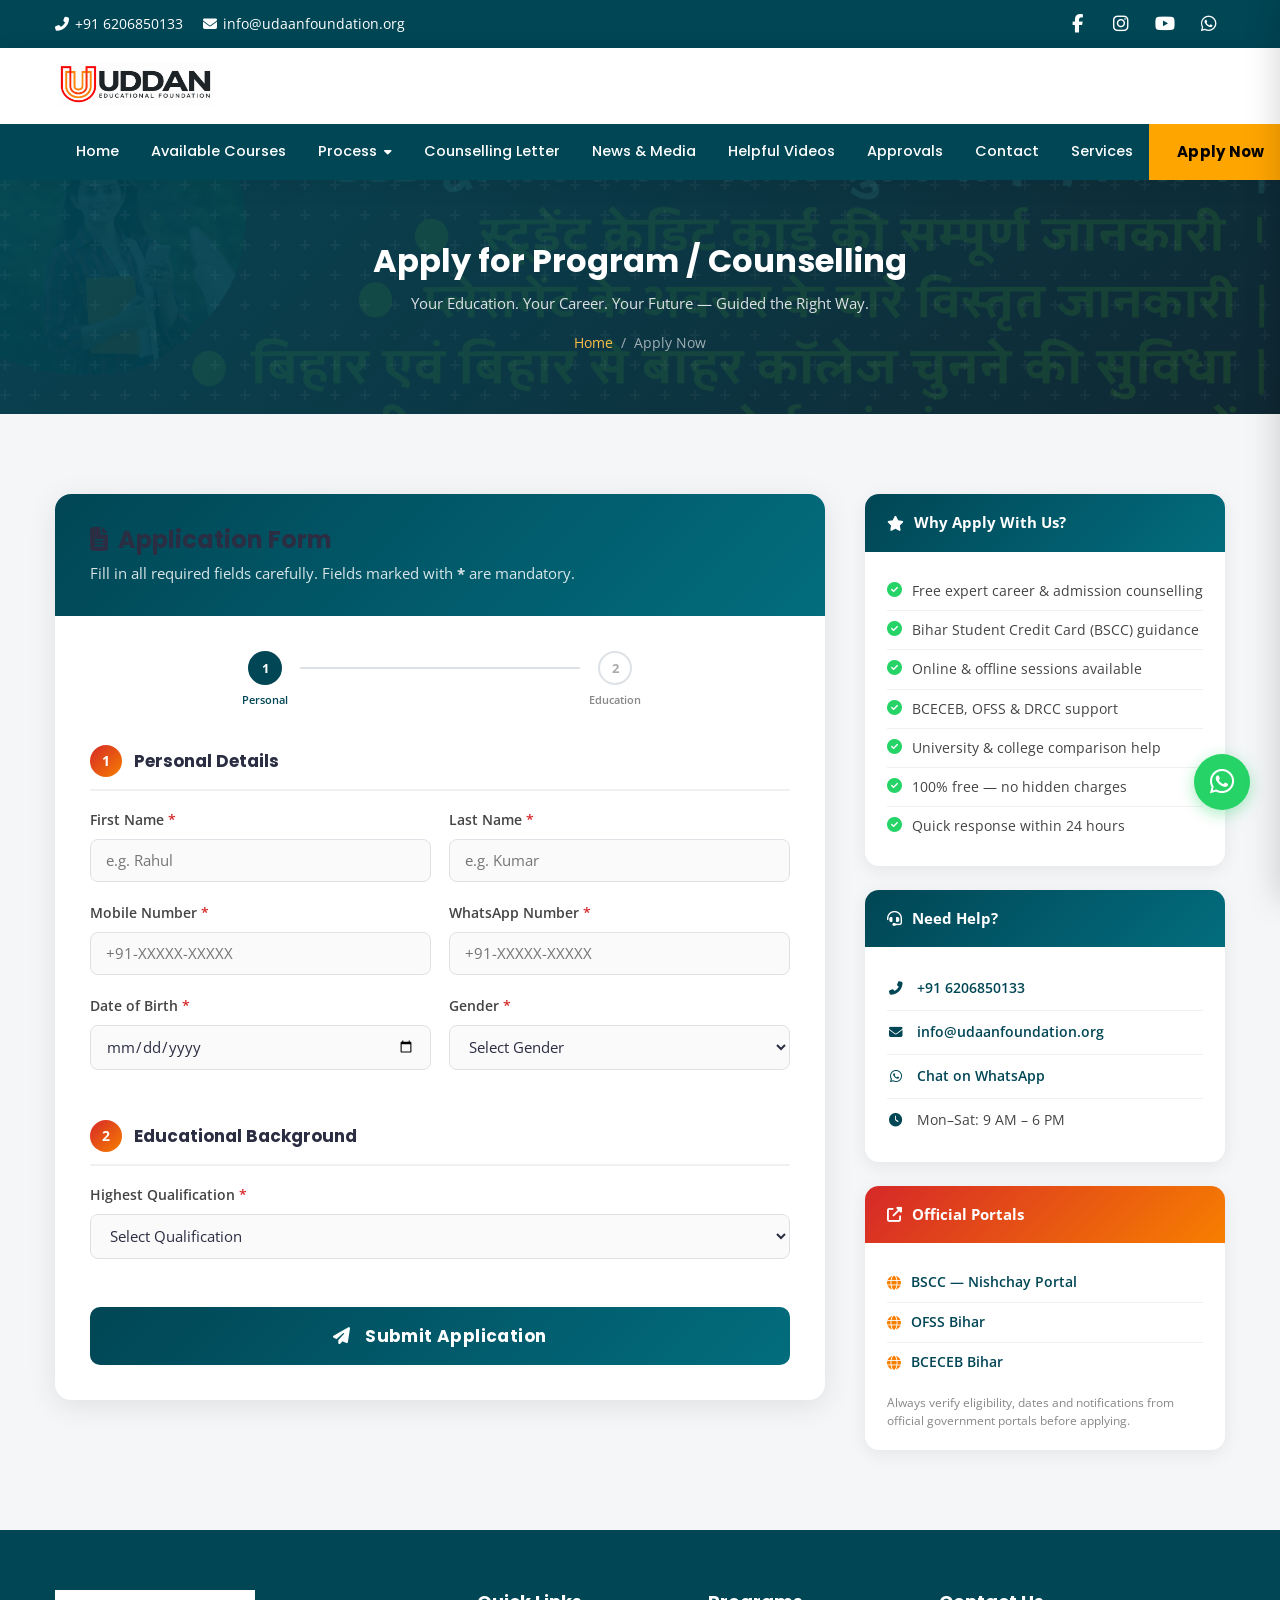
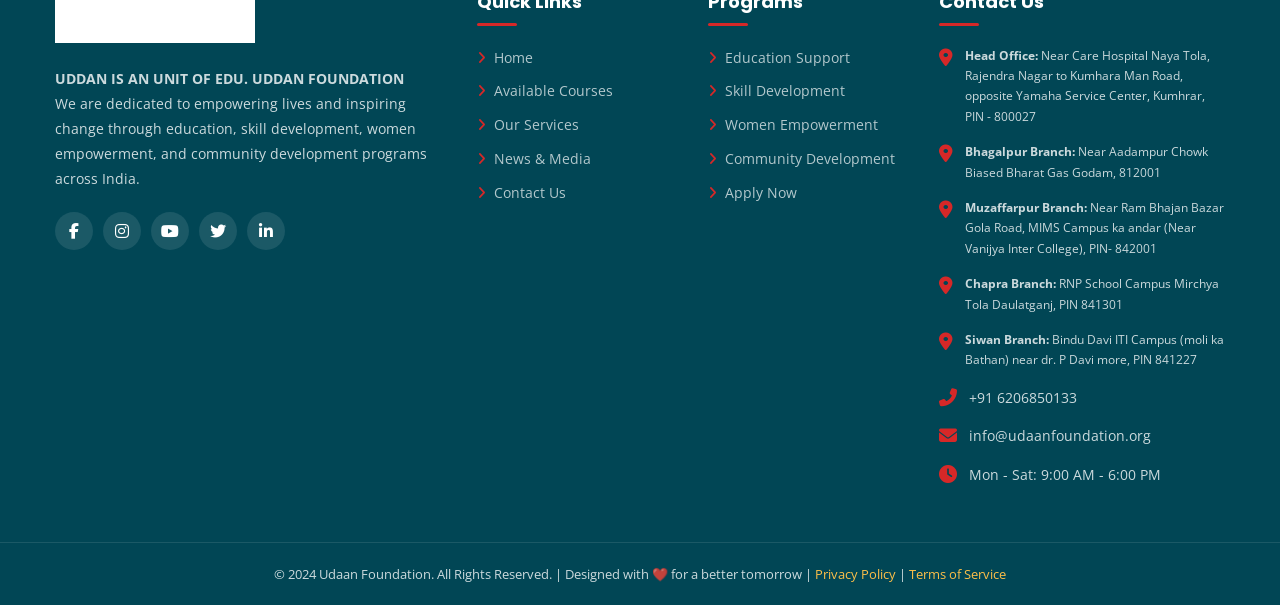
==== public/frontend/apply.html @ e047be32 "feat: add frontend web views, controller, routes, tests, and assets" ====
<!DOCTYPE html>
<html lang="en">
<head>
  <meta charset="UTF-8">
  <meta name="viewport" content="width=device-width, initial-scale=1.0">
  <title>Apply Now — Udaan Foundation</title>
  <meta name="description" content="Apply for Udaan Foundation programs. Fill out the application form to get career counselling, admission guidance and BSCC support.">
  <link rel="preconnect" href="https://fonts.googleapis.com">
  <link rel="preconnect" href="https://fonts.gstatic.com" crossorigin>
  <link href="https://fonts.googleapis.com/css2?family=Poppins:wght@400;500;600;700;800&family=Open+Sans:wght@400;600;700&display=swap" rel="stylesheet">
  <link rel="stylesheet" href="https://cdnjs.cloudflare.com/ajax/libs/font-awesome/6.5.1/css/all.min.css">
  <link rel="stylesheet" href="css/style.css">
  <style>
    /* ===== APPLY PAGE SPECIFIC STYLES ===== */
    .apply-wrapper {
      display: grid;
      grid-template-columns: 1fr 360px;
      gap: 40px;
      align-items: start;
    }
    @media (max-width: 1024px) { .apply-wrapper { grid-template-columns: 1fr; } }

    /* ---- Form Card ---- */
    .apply-form-card {
      background: #fff;
      border-radius: 16px;
      box-shadow: 0 6px 30px rgba(0,0,0,0.09);
      overflow: hidden;
    }
    .form-card-header {
      background: linear-gradient(135deg, #014655, #026d7e);
      padding: 30px 35px;
      color: #fff;
    }
    .form-card-header h2 { font-size: 24px; margin: 0 0 6px; }
    .form-card-header p  { margin: 0; opacity: 0.85; font-size: 14.5px; }
    .form-card-body { padding: 35px; }

    /* ---- Steps Bar ---- */
    .steps-bar {
      display: flex;
      align-items: center;
      margin-bottom: 35px;
      gap: 0;
    }
    .step-dot {
      display: flex;
      flex-direction: column;
      align-items: center;
      gap: 6px;
      flex: 1;
      position: relative;
    }
    .step-dot:not(:last-child)::after {
      content: '';
      position: absolute;
      top: 16px;
      left: 60%;
      width: 80%;
      height: 2px;
      background: #dee2e6;
      z-index: 0;
    }
    .step-dot.done:not(:last-child)::after { background: #014655; }
    .step-circle {
      width: 34px; height: 34px;
      border-radius: 50%;
      border: 2px solid #dee2e6;
      background: #fff;
      color: #aaa;
      display: flex; align-items: center; justify-content: center;
      font-size: 13px; font-weight: 700;
      z-index: 1;
      transition: all 0.3s;
    }
    .step-dot.active .step-circle {
      background: #014655; border-color: #014655; color: #fff;
    }
    .step-dot.done .step-circle {
      background: #25D366; border-color: #25D366; color: #fff;
    }
    .step-label { font-size: 11px; font-weight: 600; color: #888; text-align: center; }
    .step-dot.active .step-label { color: #014655; }
    .step-dot.done .step-label { color: #25D366; }

    /* ---- Section Heading ---- */
    .form-section-title {
      display: flex;
      align-items: center;
      gap: 12px;
      margin: 30px 0 18px;
      padding-bottom: 12px;
      border-bottom: 2px solid #f0f0f0;
    }
    .form-section-title:first-child { margin-top: 0; }
    .form-section-title .num {
      width: 32px; height: 32px;
      background: linear-gradient(135deg, #D62828, #F77F00);
      border-radius: 50%;
      color: #fff;
      font-size: 14px; font-weight: 700;
      display: flex; align-items: center; justify-content: center;
      flex-shrink: 0;
    }
    .form-section-title h3 { font-size: 17px; margin: 0; color: #2B2D42; }

    /* ---- Input Styles ---- */
    .form-group {
      margin-bottom: 20px;
    }
    .form-group label {
      display: block;
      font-size: 13.5px;
      font-weight: 600;
      color: #444;
      margin-bottom: 7px;
    }
    .form-group label span.req { color: #D62828; }
    .form-group input,
    .form-group select,
    .form-group textarea {
      width: 100%;
      padding: 11px 15px;
      border: 1.5px solid #dee2e6;
      border-radius: 8px;
      font-size: 14.5px;
      font-family: 'Open Sans', sans-serif;
      color: #2B2D42;
      background: #fafafa;
      transition: all 0.25s;
      outline: none;
      box-sizing: border-box;
    }
    .form-group input:focus,
    .form-group select:focus,
    .form-group textarea:focus {
      border-color: #014655;
      background: #fff;
      box-shadow: 0 0 0 3px rgba(1,70,85,0.08);
    }
    .form-group input.error,
    .form-group select.error,
    .form-group textarea.error {
      border-color: #D62828;
      background: #fff8f8;
    }
    .form-group .error-msg {
      display: none;
      color: #D62828;
      font-size: 12.5px;
      margin-top: 5px;
    }
    .form-group .error-msg.show { display: block; }
    .form-grid-2 {
      display: grid;
      grid-template-columns: 1fr 1fr;
      gap: 18px;
    }
    @media (max-width: 600px) { .form-grid-2 { grid-template-columns: 1fr; } }

    /* ---- Upload Box ---- */
    .upload-box {
      border: 2px dashed #dee2e6;
      border-radius: 10px;
      padding: 20px;
      text-align: center;
      cursor: pointer;
      transition: all 0.25s;
      background: #fafafa;
      position: relative;
    }
    .upload-box:hover { border-color: #014655; background: #f0f6f7; }
    .upload-box input[type="file"] {
      position: absolute; inset: 0;
      opacity: 0; cursor: pointer;
      width: 100%; height: 100%;
    }
    .upload-box i { font-size: 28px; color: #014655; margin-bottom: 8px; display: block; }
    .upload-box p { margin: 0; font-size: 13px; color: #666; }
    .upload-box p strong { color: #014655; }

    /* ---- Checkbox ---- */
    .terms-group {
      display: flex;
      gap: 12px;
      align-items: flex-start;
      margin-top: 24px;
      padding: 18px;
      background: #f8f9fa;
      border-radius: 10px;
      border: 1.5px solid #e9ecef;
    }
    .terms-group input[type="checkbox"] {
      width: 18px; height: 18px;
      margin-top: 2px;
      flex-shrink: 0;
      accent-color: #014655;
      cursor: pointer;
    }
    .terms-group label { font-size: 13.5px; color: #444; line-height: 1.6; cursor: pointer; }
    .terms-group label a { color: #D62828; text-decoration: underline; }

    /* ---- Submit Btn ---- */
    .submit-btn {
      width: 100%;
      margin-top: 28px;
      padding: 16px;
      background: linear-gradient(135deg, #014655, #026d7e);
      color: #fff;
      border: none;
      border-radius: 10px;
      font-size: 17px;
      font-weight: 700;
      font-family: 'Poppins', sans-serif;
      cursor: pointer;
      transition: all 0.3s;
      letter-spacing: 0.4px;
    }
    .submit-btn:hover {
      background: linear-gradient(135deg, #D62828, #F77F00);
      transform: translateY(-2px);
      box-shadow: 0 6px 20px rgba(214,40,40,0.3);
    }
    .submit-btn i { margin-right: 10px; }

    /* ---- Sidebar ---- */
    .apply-sidebar { display: flex; flex-direction: column; gap: 24px; }

    .sidebar-card {
      background: #fff;
      border-radius: 14px;
      box-shadow: 0 4px 18px rgba(0,0,0,0.07);
      overflow: hidden;
    }
    .sidebar-card-header {
      padding: 16px 22px;
      font-weight: 700;
      font-size: 15px;
      display: flex; align-items: center; gap: 10px;
      color: #fff;
    }
    .sidebar-card-body { padding: 20px 22px; }

    .sidebar-card-header.teal { background: linear-gradient(135deg, #014655, #026d7e); }
    .sidebar-card-header.red  { background: linear-gradient(135deg, #D62828, #F77F00); }

    .why-list li {
      display: flex; align-items: flex-start; gap: 10px;
      padding: 9px 0; border-bottom: 1px solid #f0f0f0;
      font-size: 13.5px; color: #444; line-height: 1.5;
      list-style: none;
    }
    .why-list li:last-child { border-bottom: none; }
    .why-list li i { color: #25D366; font-size: 15px; margin-top: 1px; flex-shrink: 0; }

    .contact-quick li {
      display: flex; align-items: center; gap: 12px;
      padding: 10px 0; border-bottom: 1px solid #f0f0f0;
      font-size: 13.5px; color: #444;
      list-style: none;
    }
    .contact-quick li:last-child { border-bottom: none; }
    .contact-quick li i { color: #014655; width: 18px; text-align: center; }
    .contact-quick li a { color: #014655; font-weight: 600; }

    .docs-list li {
      display: flex; align-items: center; gap: 10px;
      padding: 8px 0; font-size: 13.5px; color: #444;
      border-bottom: 1px solid #f0f0f0;
      list-style: none;
    }
    .docs-list li:last-child { border-bottom: none; }
    .docs-list li i { color: #F77F00; font-size: 14px; }
  </style>
</head>
<body>

<div id="preloader"><div class="loader"></div></div>

<!-- Top Bar -->
<div class="top-bar">
  <div class="container">
    <div class="top-bar-left">
      <a href="tel:+916206850133"><i class="fas fa-phone-alt"></i> +91 6206850133</a>
      <a href="mailto:info@udaanfoundation.org"><i class="fas fa-envelope"></i> info@udaanfoundation.org</a>
    </div>
    <div class="top-bar-right">
      <a href="#" title="Facebook"><i class="fab fa-facebook-f"></i></a>
      <a href="#" title="Instagram"><i class="fab fa-instagram"></i></a>
      <a href="#" title="YouTube"><i class="fab fa-youtube"></i></a>
      <a href="https://api.whatsapp.com/send?phone=916206850133&text=Hello Udaan Foundation!" target="_blank" title="WhatsApp"><i class="fab fa-whatsapp"></i></a>
    </div>
  </div>
</div>

<!-- Header -->
<header class="header">
  <div class="header-top container">
    <a href="index.html" class="header-logo"><img src="logo.png" alt="Udaan Foundation Logo"></a>
    <button class="mobile-toggle" aria-label="Menu"><i class="fas fa-bars"></i></button>
  </div>
  <div class="header-nav-bar">
    <div class="container">
      <nav class="main-nav">
        <ul>
          <li><a href="index.html">Home</a></li>
          <li><a href="available_courses.html">Available Courses</a></li>
          <li><a href="#">Process <i class="fas fa-caret-down" style="font-size:12px;margin-left:3px;"></i></a>
            <ul class="dropdown-menu-custom">
              <li><a href="process.html">How It Works</a></li>
              <li><a href="enrollment.html">Enrollment Process</a></li>
            </ul>
          </li>
          <li><a href="confirmation.html">Counselling Letter</a></li>
          <li><a href="news.html">News &amp; Media</a></li>
          <li><a href="videos.html">Helpful Videos</a></li>
          <li><a href="partners.html">Approvals</a></li>
          <li><a href="contact.html">Contact</a></li>
          <li><a href="services.html">Services</a></li>
        </ul>
      </nav>
      <div class="nav-apply-btn"><a href="apply.html">Apply Now</a></div>
    </div>
  </div>
</header>
<div class="mobile-nav-overlay"></div>
<div class="mobile-nav">
  <div class="mobile-nav-header"><img src="logo.png" alt="Udaan Foundation"><button class="mobile-nav-close"><i class="fas fa-times"></i></button></div>
  <ul>
    <li><a href="index.html">Home</a></li>
    <li><a href="available_courses.html">Available Courses</a></li>
    <li class="has-sub"><a href="#">Process</a><ul class="sub-menu"><li><a href="process.html">How It Works</a></li><li><a href="enrollment.html">Enrollment Process</a></li></ul></li>
    <li><a href="confirmation.html">Counselling Letter</a></li>
    <li><a href="news.html">News &amp; Media</a></li>
    <li><a href="videos.html">Helpful Videos</a></li>
    <li><a href="partners.html">Approvals</a></li>
    <li><a href="contact.html">Contact</a></li>
    <li><a href="services.html">Services</a></li>
    <li><a href="apply.html" style="color:#FFA500;font-weight:700;">Apply Now</a></li>
  </ul>
</div>

<!-- Page Banner -->
<section class="page-banner" style="background: linear-gradient(135deg, rgba(1,70,85,0.95), rgba(1,42,51,0.9)), url('images/hero1.png') center/cover no-repeat; padding: 60px 0;">
  <h1 style="font-size:32px;">Apply for Program / Counselling</h1>
  <p style="color:rgba(255,255,255,0.85);margin-top:10px;font-size:15px;">Your Education. Your Career. Your Future — Guided the Right Way.</p>
  <div class="breadcrumb" style="margin-top:14px;"><a href="index.html">Home</a> <span>/</span> <span>Apply Now</span></div>
</section>

<!-- Apply Section -->
<section class="section" style="background: #f4f6f8;">
  <div class="container">
    <div class="apply-wrapper">

      <!-- LEFT: Application Form -->
      <div class="apply-form-card fade-in">
        <div class="form-card-header">
          <h2><i class="fas fa-file-alt" style="margin-right:10px;"></i>Application Form</h2>
          <p>Fill in all required fields carefully. Fields marked with <strong>*</strong> are mandatory.</p>
        </div>
                <div class="form-card-body">

          <!-- Steps Bar -->
          <div class="steps-bar">
            <div class="step-dot active">
              <div class="step-circle">1</div>
              <span class="step-label">Personal</span>
            </div>
            <div class="step-dot">
              <div class="step-circle">2</div>
              <span class="step-label">Education</span>
            </div>
          </div>

          <form id="applyForm" novalidate>

            <!-- SECTION 1: Personal Details -->
            <div class="form-section-title">
              <div class="num">1</div>
              <h3>Personal Details</h3>
            </div>

            <div class="form-grid-2">
              <div class="form-group">
                <label>First Name <span class="req">*</span></label>
                <input type="text" name="firstName" placeholder="e.g. Rahul" required>
                <div class="error-msg">Please enter your first name.</div>
              </div>
              <div class="form-group">
                <label>Last Name <span class="req">*</span></label>
                <input type="text" name="lastName" placeholder="e.g. Kumar" required>
                <div class="error-msg">Please enter your last name.</div>
              </div>
            </div>

            <div class="form-grid-2">
              <div class="form-group">
                <label>Mobile Number <span class="req">*</span></label>
                <input type="tel" name="phone" placeholder="+91-XXXXX-XXXXX" required maxlength="13">
                <div class="error-msg">Please enter a valid 10-digit number.</div>
              </div>
              <div class="form-group">
                <label>WhatsApp Number <span class="req">*</span></label>
                <input type="tel" name="whatsapp" placeholder="+91-XXXXX-XXXXX" required maxlength="13">
                <div class="error-msg">Please enter a valid 10-digit number.</div>
              </div>
            </div>

            <div class="form-grid-2">
              <div class="form-group">
                <label>Date of Birth <span class="req">*</span></label>
                <input type="date" name="dob" required>
                <div class="error-msg">Please enter your date of birth.</div>
              </div>
              <div class="form-group">
                <label>Gender <span class="req">*</span></label>
                <select name="gender" required>
                  <option value="">Select Gender</option>
                  <option value="male">Male</option>
                  <option value="female">Female</option>
                  <option value="other">Other / Prefer not to say</option>
                </select>
                <div class="error-msg">Please select your gender.</div>
              </div>
            </div>

            <!-- SECTION 2: Educational Background -->
            <div class="form-section-title">
              <div class="num">2</div>
              <h3>Educational Background</h3>
            </div>

            <div class="form-group">
              <label>Highest Qualification <span class="req">*</span></label>
              <select name="qualification" required>
                <option value="">Select Qualification</option>
                <option value="10th">10th</option>
                <option value="appearing_in_10th">Appearing in 10th</option>
                <option value="12th">12th</option>
                <option value="appearing_in_12th">Appearing in 12th</option>
                <option value="graduation">Graduation</option>
                <option value="appearing_in_graduation">Appearing in Graduation</option>
              </select>
              <div class="error-msg">Please select your qualification.</div>
            </div>

            <button type="submit" class="submit-btn">
              <i class="fas fa-paper-plane"></i> Submit Application
            </button>

          </form>
        </div>
      </div>

      <!-- RIGHT: Sidebar -->
      <div class="apply-sidebar">

        <!-- Why Apply -->
        <div class="sidebar-card fade-in">
          <div class="sidebar-card-header teal">
            <i class="fas fa-star"></i> Why Apply With Us?
          </div>
          <div class="sidebar-card-body">
            <ul class="why-list" style="padding:0;margin:0;">
              <li><i class="fas fa-check-circle"></i> Free expert career & admission counselling</li>
              <li><i class="fas fa-check-circle"></i> Bihar Student Credit Card (BSCC) guidance</li>
              <li><i class="fas fa-check-circle"></i> Online & offline sessions available</li>
              <li><i class="fas fa-check-circle"></i> BCECEB, OFSS & DRCC support</li>
              <li><i class="fas fa-check-circle"></i> University & college comparison help</li>
              <li><i class="fas fa-check-circle"></i> 100% free — no hidden charges</li>
              <li><i class="fas fa-check-circle"></i> Quick response within 24 hours</li>
            </ul>
          </div>
        </div>

        <!-- Contact Quick -->
        <div class="sidebar-card fade-in">
          <div class="sidebar-card-header teal">
            <i class="fas fa-headset"></i> Need Help?
          </div>
          <div class="sidebar-card-body">
            <ul class="contact-quick" style="padding:0;margin:0;">
              <li><i class="fas fa-phone-alt"></i> <a href="tel:+916206850133">+91 6206850133</a></li>
              <li><i class="fas fa-envelope"></i> <a href="mailto:info@udaanfoundation.org">info@udaanfoundation.org</a></li>
              <li><i class="fab fa-whatsapp"></i> <a href="https://api.whatsapp.com/send?phone=916206850133" target="_blank">Chat on WhatsApp</a></li>
              <li><i class="fas fa-clock"></i> Mon–Sat: 9 AM – 6 PM</li>
            </ul>
          </div>
        </div>

        <!-- Official Links -->
        <div class="sidebar-card fade-in">
          <div class="sidebar-card-header red">
            <i class="fas fa-external-link-alt"></i> Official Portals
          </div>
          <div class="sidebar-card-body">
            <ul class="docs-list" style="padding:0;margin:0;">
              <li><i class="fas fa-globe"></i> <a href="https://www.7nishchay-yuvaupmission.bihar.gov.in" target="_blank" style="color:#014655;font-weight:600;">BSCC — Nishchay Portal</a></li>
              <li><i class="fas fa-globe"></i> <a href="https://www.ofssbihar.net" target="_blank" style="color:#014655;font-weight:600;">OFSS Bihar</a></li>
              <li><i class="fas fa-globe"></i> <a href="https://bceceboard.bihar.gov.in" target="_blank" style="color:#014655;font-weight:600;">BCECEB Bihar</a></li>
            </ul>
            <p style="font-size:12px;color:#888;margin-top:12px;line-height:1.5;">Always verify eligibility, dates and notifications from official government portals before applying.</p>
          </div>
        </div>

      </div>
    </div>
  </div>
</section>

<!-- Footer -->
<footer class="footer">
  <div class="container">
    <div class="footer-grid">
      <div class="footer-brand">
        <img src="images/footer_logo.png" alt="Edu. Uddan Foundation" style="max-width:200px; height:auto; margin-bottom:15px;">
        <p><strong>UDDAN IS AN UNIT OF EDU. UDDAN FOUNDATION</strong><br>We are dedicated to empowering lives and inspiring change through education, skill development, women empowerment, and community development programs across India.</p>
        <div class="footer-social">
          <a href="#"><i class="fab fa-facebook-f"></i></a>
          <a href="#"><i class="fab fa-instagram"></i></a>
          <a href="#"><i class="fab fa-youtube"></i></a>
          <a href="#"><i class="fab fa-twitter"></i></a>
          <a href="#"><i class="fab fa-linkedin-in"></i></a>
        </div>
      </div>
      <div>
        <h4>Quick Links</h4>
        <ul class="footer-links">
          <li><a href="index.html">Home</a></li>
          <li><a href="available_courses.html">Available Courses</a></li>
          <li><a href="services.html">Our Services</a></li>
          <li><a href="news.html">News &amp; Media</a></li>
          <li><a href="contact.html">Contact Us</a></li>
        </ul>
      </div>
      <div>
        <h4>Programs</h4>
        <ul class="footer-links">
          <li><a href="programs.html">Education Support</a></li>
          <li><a href="programs.html">Skill Development</a></li>
          <li><a href="programs.html">Women Empowerment</a></li>
          <li><a href="programs.html">Community Development</a></li>
          <li><a href="apply.html">Apply Now</a></li>
        </ul>
      </div>
      <div>
        <h4>Contact Us</h4>
        <ul class="footer-contact">
          <li><i class="fas fa-map-marker-alt"></i><span style="font-size:12px;"><strong>Head Office:</strong> Near Care Hospital Naya Tola, Rajendra Nagar to Kumhara Man Road, opposite Yamaha Service Center, Kumhrar, PIN - 800027</span></li>
          <li><i class="fas fa-map-marker-alt"></i><span style="font-size:12px;"><strong>Bhagalpur Branch:</strong> Near Aadampur Chowk Biased Bharat Gas Godam, 812001</span></li>
          <li><i class="fas fa-map-marker-alt"></i><span style="font-size:12px;"><strong>Muzaffarpur Branch:</strong> Near Ram Bhajan Bazar Gola Road, MIMS Campus ka andar (Near Vanijya Inter College), PIN- 842001</span></li>
          <li><i class="fas fa-map-marker-alt"></i><span style="font-size:12px;"><strong>Chapra Branch:</strong> RNP School Campus Mirchya Tola Daulatganj, PIN 841301</span></li>
          <li><i class="fas fa-map-marker-alt"></i><span style="font-size:12px;"><strong>Siwan Branch:</strong> Bindu Davi ITI Campus (moli ka Bathan) near dr. P Davi more, PIN 841227</span></li>
          <li><i class="fas fa-phone-alt"></i><span>+91 6206850133</span></li>
          <li><i class="fas fa-envelope"></i><span>info@udaanfoundation.org</span></li>
          <li><i class="fas fa-clock"></i><span>Mon - Sat: 9:00 AM - 6:00 PM</span></li>
        </ul>
      </div>
    </div>
  </div>
  <div class="footer-bottom">
    <div class="container">
      <p>&copy; 2024 Udaan Foundation. All Rights Reserved. | Designed with ❤️ for a better tomorrow |
        <a href="#">Privacy Policy</a> | <a href="#">Terms of Service</a>
      </p>
    </div>
  </div>
</footer>

<a href="https://api.whatsapp.com/send?phone=916206850133&text=Hello Udaan Foundation!" target="_blank" class="whatsapp-float" title="Chat on WhatsApp"><i class="fab fa-whatsapp"></i></a>
<button class="scroll-top" aria-label="Scroll to top"><i class="fas fa-arrow-up"></i></button>

<script src="js/main.js"></script>
<script>
  // Form validation
  document.getElementById('applyForm').addEventListener('submit', function(e) {
    e.preventDefault();
    let valid = true;
    const required = this.querySelectorAll('[required]');
    required.forEach(function(el) {
      const err = el.closest('.form-group')?.querySelector('.error-msg');
      if (!el.value || (el.type === 'checkbox' && !el.checked)) {
        el.classList.add('error');
        if (err) err.classList.add('show');
        valid = false;
      } else {
        el.classList.remove('error');
        if (err) err.classList.remove('show');
      }
    });
    if (valid) {
      // Show success toast
      const toast = document.createElement('div');
      toast.style.cssText = 'position:fixed;bottom:30px;right:30px;background:#25D366;color:#fff;padding:16px 24px;border-radius:10px;font-weight:600;font-size:15px;z-index:9999;box-shadow:0 4px 20px rgba(0,0,0,0.2);';
      toast.innerHTML = '<i class="fas fa-check-circle" style="margin-right:8px;"></i> Application submitted successfully!';
      document.body.appendChild(toast);
      setTimeout(() => toast.remove(), 4000);
      this.reset();
    }
  });

  // Live validation clear on input
  document.querySelectorAll('#applyForm input, #applyForm select, #applyForm textarea').forEach(function(el) {
    el.addEventListener('input', function() {
      this.classList.remove('error');
      const err = this.closest('.form-group')?.querySelector('.error-msg');
      if (err) err.classList.remove('show');
    });
  });
</script>

</body>
</html>
---- public/frontend/css/style.css ----
/* ============================================
   UDAAN FOUNDATION — Master Stylesheet
   Brand Colors from Logo:
     Primary Red:    #D62828
     Orange:         #F77F00
     Gold:           #FCBF49
     Dark Teal:      #014655
     Dark Text:      #2B2D42
   ============================================ */

/* ---------- CSS Variables ---------- */
:root {
  --primary: #D62828;
  --primary-dark: #a81e1e;
  --secondary: #F77F00;
  --accent: #FCBF49;
  --dark: #014655;
  --dark2: #012a33;
  --text: #2B2D42;
  --text-light: #555;
  --light-bg: #f8f9fa;
  --white: #ffffff;
  --gray: #e9ecef;
  --shadow: 0 4px 24px rgba(0,0,0,0.08);
  --shadow-lg: 0 8px 40px rgba(0,0,0,0.12);
  --radius: 12px;
  --transition: all 0.3s ease;
}

/* ---------- Reset & Base ---------- */
*, *::before, *::after { box-sizing: border-box; margin: 0; padding: 0; }

html { scroll-behavior: smooth; }

body {
  font-family: 'Open Sans', sans-serif;
  color: var(--text);
  line-height: 1.7;
  overflow-x: hidden;
  background: var(--white);
}

h1, h2, h3, h4, h5, h6 {
  font-family: 'Poppins', sans-serif;
  font-weight: 700;
  line-height: 1.3;
  color: var(--text);
}

a { text-decoration: none; color: inherit; transition: var(--transition); }
img { max-width: 100%; height: auto; }
ul { list-style: none; }

.container { max-width: 1200px; margin: 0 auto; padding: 0 15px; }

/* ---------- Preloader ---------- */
#preloader {
  position: fixed; inset: 0;
  background: var(--white);
  display: flex; align-items: center; justify-content: center;
  z-index: 99999;
  transition: opacity 0.5s;
}
#preloader.hidden { opacity: 0; pointer-events: none; }
.loader {
  width: 60px; height: 60px;
  border: 5px solid var(--gray);
  border-top-color: var(--primary);
  border-radius: 50%;
  animation: spin 0.8s linear infinite;
}
@keyframes spin { to { transform: rotate(360deg); } }

/* ---------- Top Bar ---------- */
.top-bar {
  background: var(--dark);
  color: var(--white);
  padding: 8px 0;
  font-size: 14px;
}
.top-bar .container {
  display: flex;
  justify-content: space-between;
  align-items: center;
  flex-wrap: wrap;
  gap: 10px;
}
.top-bar-left {
  display: flex; align-items: center; gap: 20px; flex-wrap: wrap;
}
.top-bar-left a,
.top-bar-left span { color: var(--white); display: flex; align-items: center; gap: 6px; }
.top-bar-left a:hover { color: var(--accent); }
.top-bar-right { display: flex; align-items: center; gap: 12px; }
.top-bar-right a {
  color: var(--white); font-size: 18px;
  width: 32px; height: 32px;
  display: flex; align-items: center; justify-content: center;
  border-radius: 50%;
  transition: var(--transition);
}
.top-bar-right a:hover {
  background: var(--secondary);
  transform: translateY(-2px);
}

/* ---------- Header / Navbar ---------- */
.header {
  background: #fff;
  position: sticky;
  top: 0;
  z-index: 1000;
  box-shadow: 0 2px 10px rgba(0,0,0,0.1);
}
.header-top {
  display: flex;
  align-items: center;
  justify-content: space-between;
  padding: 8px 20px;
}
.header-logo img { height: 60px; object-fit: contain; }
.header-logo { display: flex; align-items: center; gap: 12px; text-decoration: none; }
.mobile-toggle {
  display: none;
  background: none; border: none;
  font-size: 26px; color: #014655;
  cursor: pointer; padding: 5px;
}

/* Nav Bar Strip */
.header-nav-bar {
  background: #014655;
  width: 100%;
}
.header-nav-bar .container {
  display: flex;
  align-items: center;
  justify-content: space-between;
  padding: 0 20px;
  max-width: 1200px;
  margin: 0 auto;
}

/* Desktop Nav */
.main-nav { display: flex; align-items: center; flex: 1; }
.main-nav > ul {
  display: flex;
  align-items: center;
  gap: 0;
  margin: 0; padding: 0;
  list-style: none;
}
.main-nav > ul > li { position: relative; }
.main-nav > ul > li > a {
  display: block;
  padding: 15px 16px;
  font-weight: 500;
  font-size: 14.5px;
  color: #ffffff;
  white-space: nowrap;
  font-family: 'Poppins', sans-serif;
  transition: background 0.2s ease;
  text-decoration: none;
}
.main-nav > ul > li > a:hover,
.main-nav > ul > li.active > a {
  background: rgba(255,255,255,0.12);
  color: #fff;
}

/* Apply Now � flush right */
.nav-apply-btn {
  flex-shrink: 0;
}
.nav-apply-btn a {
  display: block;
  background: #FFA500;
  color: #000 !important;
  font-weight: 700;
  font-size: 15px;
  padding: 15px 28px;
  text-decoration: none;
  white-space: nowrap;
  font-family: 'Poppins', sans-serif;
  transition: background 0.2s ease;
  letter-spacing: 0.3px;
}
.nav-apply-btn a:hover { background: #e69500; }

/* Dropdown */
.dropdown-menu-custom {
  position: absolute; top: 100%; left: 0;
  background: #fff;
  min-width: 200px;
  box-shadow: 0 8px 24px rgba(0,0,0,0.12);
  border-radius: 0 0 8px 8px;
  opacity: 0; visibility: hidden;
  transform: translateY(6px);
  transition: all 0.25s ease;
  z-index: 999;
  border-top: 3px solid #D62828;
  list-style: none;
  padding: 0; margin: 0;
}
.main-nav > ul > li:hover .dropdown-menu-custom {
  opacity: 1; visibility: visible; transform: translateY(0);
}
.dropdown-menu-custom li a {
  display: block; padding: 11px 18px;
  font-size: 14px; color: #2B2D42;
  border-bottom: 1px solid #f0f0f0;
  font-weight: 500;
  transition: all 0.2s;
  text-decoration: none;
}
.dropdown-menu-custom li:last-child a { border-bottom: none; }
.dropdown-menu-custom li a:hover {
  background: #f8f9fa; color: #D62828; padding-left: 24px;
}

/* Mobile Nav */
/* Mobile Nav */
.mobile-nav-overlay {
  position: fixed; inset: 0;
  background: rgba(0,0,0,0.5);
  z-index: 2000;
  opacity: 0; visibility: hidden;
  transition: var(--transition);
}
.mobile-nav-overlay.active { opacity: 1; visibility: visible; }
.mobile-nav {
  position: fixed; top: 0; right: -300px;
  width: 300px; height: 100%;
  background: var(--white);
  z-index: 2001;
  transition: var(--transition);
  overflow-y: auto;
  box-shadow: -4px 0 30px rgba(0,0,0,0.15);
}
.mobile-nav.active { right: 0; }
.mobile-nav-header {
  display: flex; justify-content: space-between; align-items: center;
  padding: 15px 20px;
  border-bottom: 2px solid var(--primary);
}
.mobile-nav-header img { height: 40px; }
.mobile-nav-close {
  background: none; border: none;
  font-size: 24px; cursor: pointer; color: var(--text);
}
.mobile-nav ul { padding: 10px 0; }
.mobile-nav ul li a {
  display: block; padding: 12px 20px;
  font-weight: 600; font-size: 15px;
  border-bottom: 1px solid var(--gray);
  color: var(--text);
}
.mobile-nav ul li a:hover { color: var(--primary); background: var(--light-bg); }
.mobile-nav .sub-menu { display: none; background: var(--light-bg); }
.mobile-nav .sub-menu li a { padding-left: 40px; font-weight: 400; font-size: 14px; }
.mobile-nav .has-sub > a::after { content: '\f107'; font-family: 'Font Awesome 6 Free'; font-weight: 900; float: right; }
.mobile-nav .has-sub.open > a::after { content: '\f106'; }
.mobile-nav .has-sub.open .sub-menu { display: block; }

/* ---------- Hero Slider ---------- */
.hero-section { position: relative; overflow: hidden; }
.hero-slider { position: relative; height: 520px; }
.hero-slide {
  position: absolute; inset: 0;
  opacity: 0; transition: opacity 0.8s ease;
  display: flex; align-items: center;
  background-size: cover;
  background-position: center;
}
.hero-slide::before {
  content: ''; position: absolute; inset: 0;
  background: linear-gradient(90deg, rgba(1,70,85,0.9) 0%, rgba(1,70,85,0.4) 100%);
  z-index: 1;
}
.hero-slide.active { opacity: 1; z-index: 1; }
.hero-slide-1 { background-image: url('../images/hero1.png'); }
.hero-slide-2 { background-image: url('../images/hero2.png'); }
.hero-slide-3 { background-image: url('../images/hero3.png'); }
.hero-content {
  position: relative; z-index: 2;
  color: var(--white);
  max-width: 650px;
  padding: 0 40px;
}
.hero-content h1 {
  font-size: 44px; color: var(--white);
  margin-bottom: 16px; line-height: 1.2;
}
.hero-content p { font-size: 18px; margin-bottom: 28px; opacity: 0.95; }
.hero-graphic {
  position: absolute; right: 0; top: 0; bottom: 0;
  width: 50%; display: flex; align-items: center; justify-content: center;
  opacity: 0.15;
}
.hero-graphic svg { width: 80%; height: auto; }

/* Hero floating shapes */
.hero-shapes { position: absolute; inset: 0; overflow: hidden; pointer-events: none; }
.hero-shapes .shape {
  position: absolute; border-radius: 50%;
  opacity: 0.1; animation: floatShape 6s ease-in-out infinite;
}
.hero-shapes .shape-1 { width: 300px; height: 300px; background: var(--accent); top: -80px; right: 10%; animation-delay: 0s; }
.hero-shapes .shape-2 { width: 200px; height: 200px; background: var(--secondary); bottom: -50px; right: 30%; animation-delay: 2s; }
.hero-shapes .shape-3 { width: 150px; height: 150px; background: var(--white); top: 30%; right: 5%; animation-delay: 4s; }
@keyframes floatShape {
  0%, 100% { transform: translateY(0) scale(1); }
  50% { transform: translateY(-20px) scale(1.05); }
}

/* Hero dots / arrows */
.hero-dots {
  position: absolute; bottom: 25px; left: 50%;
  transform: translateX(-50%);
  z-index: 10; display: flex; gap: 10px;
}
.hero-dots .dot {
  width: 14px; height: 14px; border-radius: 50%;
  background: rgba(255,255,255,0.4); cursor: pointer;
  transition: var(--transition); border: none;
}
.hero-dots .dot.active { background: var(--white); transform: scale(1.2); }
.hero-arrow {
  position: absolute; top: 50%; z-index: 10;
  background: rgba(255,255,255,0.2); border: none;
  color: var(--white); font-size: 24px;
  width: 50px; height: 50px; border-radius: 50%;
  cursor: pointer; transition: var(--transition);
  display: flex; align-items: center; justify-content: center;
}
.hero-arrow:hover { background: var(--primary); }
.hero-arrow.prev { left: 20px; transform: translateY(-50%); }
.hero-arrow.next { right: 20px; transform: translateY(-50%); }

/* ---------- Section Common ---------- */
.section { padding: 80px 0; }
.section-light { background: var(--light-bg); }
.section-dark { background: var(--dark); color: var(--white); }
.section-dark h2, .section-dark h3, .section-dark p { color: var(--white); }
.section-title {
  text-align: center; margin-bottom: 50px;
}
.section-title h2 {
  font-size: 36px; margin-bottom: 12px;
  position: relative; display: inline-block;
}
.section-title h2::after {
  content: ''; display: block;
  width: 60px; height: 4px;
  background: linear-gradient(90deg, var(--primary), var(--secondary));
  margin: 12px auto 0; border-radius: 2px;
}
.section-title p { color: var(--text-light); font-size: 16px; max-width: 600px; margin: 0 auto; }
.section-dark .section-title p { color: rgba(255,255,255,0.8); }

/* ---------- About Section ---------- */
.about-grid {
  display: grid; grid-template-columns: 1fr 1fr;
  gap: 50px; align-items: center;
}
.about-image { position: relative; }
.about-image-box {
  border-radius: var(--radius);
  display: flex; align-items: center; justify-content: center;
  min-height: 350px;
  position: relative; overflow: hidden;
}
.about-image-box img { width: 100%; height: 100%; object-fit: cover; border-radius: var(--radius); }
.about-badge {
  position: absolute; bottom: -20px; right: -20px;
  background: var(--accent);
  color: var(--text);
  padding: 15px 25px;
  border-radius: var(--radius);
  font-weight: 700;
  font-size: 18px;
  box-shadow: var(--shadow);
}
.about-text h2 { font-size: 34px; margin-bottom: 16px; }
.about-text p { margin-bottom: 16px; color: var(--text-light); }
.about-features {
  display: grid; grid-template-columns: 1fr 1fr;
  gap: 15px; margin-top: 20px;
}
.about-feature {
  display: flex; align-items: center; gap: 10px;
}
.about-feature i {
  color: var(--primary); font-size: 20px;
  width: 36px; height: 36px;
  background: rgba(214,40,40,0.1);
  border-radius: 50%;
  display: flex; align-items: center; justify-content: center;
  flex-shrink: 0;
}

/* ---------- Program Cards ---------- */
.programs-grid {
  display: grid;
  grid-template-columns: repeat(4, 1fr);
  gap: 30px;
}
.program-card {
  background: var(--white);
  border-radius: var(--radius);
  overflow: hidden;
  box-shadow: var(--shadow);
  transition: var(--transition);
  position: relative;
}
.program-card:hover {
  transform: translateY(-8px);
  box-shadow: var(--shadow-lg);
}
.program-card-icon {
  height: 200px;
  display: flex; align-items: center; justify-content: center;
  position: relative; overflow: hidden;
  background-size: cover;
  background-position: center;
}
.program-card-icon img { width: 100%; height: 100%; object-fit: cover; }
.program-card-icon.edu { background-image: url('../images/icon_education.jpg'); }
.program-card-icon.skill { background-image: url('../images/icon_skills.jpg'); }
.program-card-icon.women { background-image: url('../images/hero3.png'); }
.program-card-icon.community { background-image: url('../images/about_mission.jpg'); }
.program-card-body { padding: 24px; }
.program-card-body h3 { font-size: 18px; margin-bottom: 10px; }
.program-card-body p { font-size: 14px; color: var(--text-light); margin-bottom: 16px; }
.program-card-body .btn-link {
  color: var(--primary); font-weight: 600; font-size: 14px;
  display: inline-flex; align-items: center; gap: 6px;
}
.program-card-body .btn-link:hover { gap: 10px; }

/* ---------- Stats Counter ---------- */
.stats-section {
  background: linear-gradient(135deg, var(--dark) 0%, var(--dark2) 100%);
  padding: 60px 0;
  position: relative; overflow: hidden;
}
.stats-section::before {
  content: ''; position: absolute; inset: 0;
  background: url("data:image/svg+xml,%3Csvg width='60' height='60' viewBox='0 0 60 60' xmlns='http://www.w3.org/2000/svg'%3E%3Cg fill='none' fill-rule='evenodd'%3E%3Cg fill='%23ffffff' fill-opacity='0.03'%3E%3Cpath d='M36 34v-4h-2v4h-4v2h4v4h2v-4h4v-2h-4zm0-30V0h-2v4h-4v2h4v4h2V6h4V4h-4zM6 34v-4H4v4H0v2h4v4h2v-4h4v-2H6zM6 4V0H4v4H0v2h4v4h2V6h4V4H6z'/%3E%3C/g%3E%3C/g%3E%3C/svg%3E");
}
.stats-grid {
  display: grid;
  grid-template-columns: repeat(4, 1fr);
  gap: 30px;
  position: relative; z-index: 1;
}
.stat-item { text-align: center; color: var(--white); }
.stat-icon {
  font-size: 36px; color: var(--accent);
  margin-bottom: 12px;
}
.stat-number {
  font-size: 42px; font-weight: 800;
  font-family: 'Poppins', sans-serif;
  margin-bottom: 4px;
  background: linear-gradient(90deg, var(--accent), var(--secondary));
  -webkit-background-clip: text;
  -webkit-text-fill-color: transparent;
  background-clip: text;
}
.stat-label { font-size: 15px; opacity: 0.85; }

/* ---------- News Cards ---------- */
.news-grid {
  display: grid;
  grid-template-columns: repeat(3, 1fr);
  gap: 30px;
}
.news-card {
  background: var(--white);
  border-radius: var(--radius);
  overflow: hidden;
  box-shadow: var(--shadow);
  transition: var(--transition);
}
.news-card:hover { transform: translateY(-5px); box-shadow: var(--shadow-lg); }
.news-card-img {
  height: 200px;
  overflow: hidden;
}
.news-card-img img {
  width: 100%;
  height: 100%;
  display: block;
  object-fit: cover;
}
.news-card-img div {
  width: 100%; height: 100%;
  display: flex; align-items: center; justify-content: center;
  font-size: 48px; color: var(--white);
}
.news-card-img .img-1 { background: linear-gradient(135deg, #014655, #026d7e); }
.news-card-img .img-2 { background: linear-gradient(135deg, #D62828, #e85d5d); }
.news-card-img .img-3 { background: linear-gradient(135deg, #F77F00, #f9a84d); }
.news-card-body { padding: 20px; }
.news-card-date { font-size: 13px; color: var(--primary); font-weight: 600; margin-bottom: 8px; }
.news-card-body h3 { font-size: 18px; margin-bottom: 10px; }
.news-card-body p { font-size: 14px; color: var(--text-light); }
.mini-gallery {
  display: grid;
  grid-template-columns: repeat(2, minmax(0, 1fr));
  gap: 10px;
}
.mini-gallery img {
  width: 100%;
  height: 90px;
  object-fit: cover;
  border-radius: 8px;
  display: block;
}

/* ---------- Testimonials ---------- */
.testimonial-slider { position: relative; max-width: 800px; margin: 0 auto; overflow: hidden; }
.testimonial-slide {
  display: none; text-align: center; padding: 30px;
}
.testimonial-slide.active { display: block; }
.testimonial-slide .quote {
  font-size: 20px; font-style: italic;
  color: var(--text); margin-bottom: 20px;
  position: relative; padding: 0 20px;
}
.testimonial-slide .quote::before {
  content: '\f10d'; font-family: 'Font Awesome 6 Free'; font-weight: 900;
  font-size: 30px; color: var(--primary); opacity: 0.2;
  position: absolute; top: -10px; left: -10px;
  font-style: normal;
}
.testimonial-avatar {
  width: 70px; height: 70px; border-radius: 50%;
  background: linear-gradient(135deg, var(--primary), var(--secondary));
  display: flex; align-items: center; justify-content: center;
  color: var(--white); font-size: 28px; font-weight: 700;
  margin: 0 auto 10px;
}
.testimonial-name { font-weight: 700; font-size: 16px; }
.testimonial-role { font-size: 14px; color: var(--text-light); }
.testimonial-dots { display: flex; justify-content: center; gap: 8px; margin-top: 20px; }
.testimonial-dots .dot {
  width: 10px; height: 10px; border-radius: 50%;
  background: var(--gray); border: none; cursor: pointer;
  transition: var(--transition);
}
.testimonial-dots .dot.active { background: var(--primary); }

/* ---------- CTA Banner ---------- */
.cta-section {
  background: linear-gradient(135deg, var(--primary) 0%, var(--secondary) 100%);
  padding: 60px 0;
  text-align: center;
  position: relative; overflow: hidden;
}
.cta-section::before {
  content: ''; position: absolute;
  width: 400px; height: 400px; border-radius: 50%;
  background: rgba(255,255,255,0.05);
  top: -200px; right: -100px;
}
.cta-section::after {
  content: ''; position: absolute;
  width: 300px; height: 300px; border-radius: 50%;
  background: rgba(255,255,255,0.05);
  bottom: -150px; left: -50px;
}
.cta-section h2 { color: var(--white); font-size: 34px; margin-bottom: 12px; }
.cta-section p { color: rgba(255,255,255,0.9); font-size: 18px; margin-bottom: 28px; max-width: 600px; margin-left: auto; margin-right: auto; }

/* ---------- Buttons ---------- */
.btn {
  display: inline-block; padding: 12px 32px;
  border-radius: 50px; font-weight: 700;
  font-size: 15px; cursor: pointer;
  border: none; transition: var(--transition);
  font-family: 'Poppins', sans-serif;
  text-align: center;
}
.btn-primary {
  background: var(--primary); color: var(--white);
  box-shadow: 0 4px 15px rgba(214,40,40,0.3);
}
.btn-primary:hover {
  background: var(--primary-dark);
  transform: translateY(-2px);
  box-shadow: 0 6px 20px rgba(214,40,40,0.4);
}
.btn-secondary {
  background: var(--secondary); color: var(--white);
  box-shadow: 0 4px 15px rgba(247,127,0,0.3);
}
.btn-secondary:hover { background: #e06f00; transform: translateY(-2px); }
.btn-outline {
  background: transparent; color: var(--white);
  border: 2px solid var(--white);
}
.btn-outline:hover { background: var(--white); color: var(--primary); }
.btn-white {
  background: var(--white); color: var(--primary);
  box-shadow: 0 4px 15px rgba(0,0,0,0.1);
}
.btn-white:hover { transform: translateY(-2px); box-shadow: 0 6px 20px rgba(0,0,0,0.15); }
.btn-dark {
  background: var(--dark); color: var(--white);
}
.btn-dark:hover { background: var(--dark2); transform: translateY(-2px); }
.btn i { margin-right: 6px; }

/* ---------- Footer ---------- */
.footer {
  background: var(--dark);
  color: rgba(255,255,255,0.8);
  padding-top: 60px;
}
.footer-grid {
  display: grid;
  grid-template-columns: 2fr 1fr 1fr 1.5fr;
  gap: 40px;
  padding-bottom: 40px;
}
.footer-brand img { height: 50px; margin-bottom: 16px; filter: brightness(0) invert(1); }
.footer-brand p { font-size: 14px; line-height: 1.8; margin-bottom: 20px; }
.footer-social { display: flex; gap: 10px; }
.footer-social a {
  width: 38px; height: 38px; border-radius: 50%;
  background: rgba(255,255,255,0.1);
  display: flex; align-items: center; justify-content: center;
  color: var(--white); font-size: 16px;
  transition: var(--transition);
}
.footer-social a:hover { background: var(--primary); transform: translateY(-3px); }
.footer h4 {
  color: var(--white); font-size: 18px;
  margin-bottom: 20px;
  position: relative; padding-bottom: 12px;
}
.footer h4::after {
  content: ''; position: absolute; bottom: 0; left: 0;
  width: 40px; height: 3px;
  background: var(--primary); border-radius: 2px;
}
.footer-links li { margin-bottom: 10px; }
.footer-links li a {
  font-size: 14px; color: rgba(255,255,255,0.7);
  display: flex; align-items: center; gap: 8px;
}
.footer-links li a::before { content: '\f105'; font-family: 'Font Awesome 6 Free'; font-weight: 900; color: var(--primary); }
.footer-links li a:hover { color: var(--accent); padding-left: 6px; }
.footer-contact li {
  display: flex; gap: 12px;
  margin-bottom: 15px; font-size: 14px;
}
.footer-contact li i {
  color: var(--primary); font-size: 18px;
  margin-top: 3px; flex-shrink: 0;
}
.footer-bottom {
  border-top: 1px solid rgba(255,255,255,0.1);
  padding: 20px 0;
  text-align: center;
  font-size: 13px;
}
.footer-bottom a { color: var(--accent); }
.footer-bottom a:hover { text-decoration: underline; }

/* ---------- Scroll to Top ---------- */
.scroll-top {
  position: fixed; bottom: 30px; right: 30px;
  width: 46px; height: 46px; border-radius: 50%;
  background: var(--primary); color: var(--white);
  border: none; font-size: 20px;
  cursor: pointer; z-index: 999;
  display: flex; align-items: center; justify-content: center;
  opacity: 0; visibility: hidden;
  transition: var(--transition);
  box-shadow: 0 4px 15px rgba(214,40,40,0.4);
}
.scroll-top.visible { opacity: 1; visibility: visible; }
.scroll-top:hover { background: var(--primary-dark); transform: translateY(-3px); }

/* ---------- Page Banner ---------- */
.page-banner {
  background: linear-gradient(135deg, var(--dark) 0%, var(--dark2) 100%);
  padding: 60px 0;
  text-align: center;
  position: relative; overflow: hidden;
}
.page-banner::before {
  content: ''; position: absolute; inset: 0;
  background: url("data:image/svg+xml,%3Csvg width='60' height='60' viewBox='0 0 60 60' xmlns='http://www.w3.org/2000/svg'%3E%3Cg fill='none' fill-rule='evenodd'%3E%3Cg fill='%23ffffff' fill-opacity='0.04'%3E%3Cpath d='M36 34v-4h-2v4h-4v2h4v4h2v-4h4v-2h-4zm0-30V0h-2v4h-4v2h4v4h2V6h4V4h-4zM6 34v-4H4v4H0v2h4v4h2v-4h4v-2H6zM6 4V0H4v4H0v2h4v4h2V6h4V4H6z'/%3E%3C/g%3E%3C/g%3E%3C/svg%3E");
}
.page-banner h1 { color: var(--white); font-size: 36px; margin-bottom: 10px; position: relative; }
.breadcrumb {
  display: flex; justify-content: center; gap: 8px;
  font-size: 14px; position: relative;
}
.breadcrumb a { color: var(--accent); }
.breadcrumb span { color: rgba(255,255,255,0.6); }

/* ---------- Process Steps ---------- */
.process-steps {
  display: grid;
  grid-template-columns: repeat(4, 1fr);
  gap: 30px;
  counter-reset: step;
}
.step-card {
  text-align: center; padding: 30px 20px;
  position: relative;
  background: var(--white);
  border-radius: var(--radius);
  box-shadow: var(--shadow);
  transition: var(--transition);
}
.step-card:hover { transform: translateY(-5px); box-shadow: var(--shadow-lg); }
.step-number {
  width: 60px; height: 60px; border-radius: 50%;
  background: linear-gradient(135deg, var(--primary), var(--secondary));
  color: var(--white); font-size: 24px; font-weight: 800;
  display: flex; align-items: center; justify-content: center;
  margin: 0 auto 20px;
  font-family: 'Poppins', sans-serif;
}
.step-card h3 { font-size: 18px; margin-bottom: 10px; }
.step-card p { font-size: 14px; color: var(--text-light); }
.step-card::after {
  content: '\f061'; font-family: 'Font Awesome 6 Free'; font-weight: 900;
  position: absolute; top: 50%; right: -20px;
  color: var(--primary); font-size: 18px;
  transform: translateY(-50%);
}
.step-card:last-child::after { display: none; }

/* ---------- Info Cards ---------- */
.info-card {
  background: var(--white);
  border-radius: var(--radius);
  padding: 30px;
  box-shadow: var(--shadow);
  margin-bottom: 30px;
}
.info-card h3 {
  font-size: 20px; margin-bottom: 15px;
  display: flex; align-items: center; gap: 10px;
}
.info-card h3 i { color: var(--primary); }
.info-card ul { padding-left: 0; }
.info-card ul li {
  padding: 8px 0;
  border-bottom: 1px solid var(--gray);
  font-size: 15px;
  display: flex; align-items: center; gap: 10px;
}
.info-card ul li:last-child { border-bottom: none; }
.info-card ul li i { color: var(--secondary); font-size: 14px; flex-shrink: 0; }

/* ---------- FAQ / Accordion ---------- */
.faq-item {
  background: var(--white);
  border-radius: var(--radius);
  margin-bottom: 12px;
  box-shadow: var(--shadow);
  overflow: hidden;
}
.faq-question {
  padding: 18px 24px;
  font-weight: 600; font-size: 16px;
  cursor: pointer;
  display: flex; justify-content: space-between; align-items: center;
  background: var(--white);
  border: none; width: 100%;
  text-align: left;
  font-family: 'Poppins', sans-serif;
  color: var(--text);
  transition: var(--transition);
}
.faq-question:hover { color: var(--primary); }
.faq-question i { transition: transform 0.3s; }
.faq-question.active { color: var(--primary); background: var(--light-bg); }
.faq-question.active i { transform: rotate(180deg); }
.faq-answer {
  max-height: 0; overflow: hidden;
  transition: max-height 0.3s ease;
  padding: 0 24px;
}
.faq-answer.open {
  max-height: 500px;
  padding: 0 24px 18px;
}
.faq-answer p { font-size: 15px; color: var(--text-light); line-height: 1.8; }

/* ---------- Contact Form ---------- */
.contact-grid {
  display: grid;
  grid-template-columns: 1fr 1fr;
  gap: 40px;
}
.form-group { margin-bottom: 20px; }
.form-group label {
  display: block; font-weight: 600;
  font-size: 14px; margin-bottom: 6px;
  color: var(--text);
}
.form-group input,
.form-group select,
.form-group textarea {
  width: 100%; padding: 12px 16px;
  border: 2px solid var(--gray);
  border-radius: 8px;
  font-size: 15px;
  font-family: 'Open Sans', sans-serif;
  transition: var(--transition);
  background: var(--white);
}
.form-group input:focus,
.form-group select:focus,
.form-group textarea:focus {
  outline: none;
  border-color: var(--primary);
  box-shadow: 0 0 0 3px rgba(214,40,40,0.1);
}
.form-group textarea { resize: vertical; min-height: 120px; }
.form-group .error-msg {
  color: var(--primary); font-size: 13px;
  margin-top: 4px; display: none;
}
.form-group.error input,
.form-group.error textarea { border-color: var(--primary); }
.form-group.error .error-msg { display: block; }
.form-row { display: grid; grid-template-columns: 1fr 1fr; gap: 20px; }

.checkbox-group {
  display: flex; align-items: flex-start; gap: 10px;
  margin-bottom: 20px;
}
.checkbox-group input[type="checkbox"] { width: auto; margin-top: 4px; }
.checkbox-group label { font-weight: 400; font-size: 14px; }

/* ---------- Contact Info Cards ---------- */
.contact-info-card {
  display: flex; gap: 15px;
  padding: 20px;
  background: var(--light-bg);
  border-radius: var(--radius);
  margin-bottom: 15px;
  transition: var(--transition);
}
.contact-info-card:hover { box-shadow: var(--shadow); }
.contact-info-card .icon {
  width: 50px; height: 50px; border-radius: 50%;
  background: linear-gradient(135deg, var(--primary), var(--secondary));
  display: flex; align-items: center; justify-content: center;
  color: var(--white); font-size: 20px;
  flex-shrink: 0;
}
.contact-info-card h4 { font-size: 16px; margin-bottom: 4px; }
.contact-info-card p { font-size: 14px; color: var(--text-light); }

/* ---------- Map Placeholder ---------- */
.map-container {
  border-radius: var(--radius);
  overflow: hidden;
  height: 300px;
  background: var(--gray);
  display: flex; align-items: center; justify-content: center;
  margin-top: 20px;
}
.map-container iframe { width: 100%; height: 100%; border: none; }

/* ---------- Video Grid ---------- */
.video-grid {
  display: grid;
  grid-template-columns: repeat(3, 1fr);
  gap: 30px;
}
.video-card {
  background: var(--white);
  border-radius: var(--radius);
  overflow: hidden;
  box-shadow: var(--shadow);
  transition: var(--transition);
}
.video-card:hover { transform: translateY(-5px); box-shadow: var(--shadow-lg); }
.video-card .video-thumb {
  position: relative;
  height: 200px;
  display: flex; align-items: center; justify-content: center;
  cursor: pointer;
}
.video-card .video-thumb .play-btn {
  position: absolute;
  width: 60px; height: 60px; border-radius: 50%;
  background: rgba(214,40,40,0.9);
  display: flex; align-items: center; justify-content: center;
  color: var(--white); font-size: 22px;
  transition: var(--transition);
}
.video-card .video-thumb:hover .play-btn { transform: scale(1.1); }
.video-card .video-body { padding: 16px; }
.video-card .video-body h3 { font-size: 16px; margin-bottom: 6px; }
.video-card .video-body p { font-size: 13px; color: var(--text-light); }

/* ---------- Partners Grid ---------- */
.partners-grid {
  display: grid;
  grid-template-columns: repeat(4, 1fr);
  gap: 30px;
}
.partner-card {
  background: var(--white);
  border-radius: var(--radius);
  padding: 30px;
  text-align: center;
  box-shadow: var(--shadow);
  transition: var(--transition);
}
.partner-card:hover { transform: translateY(-5px); box-shadow: var(--shadow-lg); }
.partner-logo {
  width: 80px; height: 80px;
  border-radius: 50%;
  margin: 0 auto 15px;
  display: flex; align-items: center; justify-content: center;
  font-size: 32px; font-weight: 800;
  color: var(--white);
}
.partner-card h4 { font-size: 16px; margin-bottom: 6px; }
.partner-card p { font-size: 13px; color: var(--text-light); }

/* ---------- Confirmation Letter ---------- */
.letter-box {
  max-width: 800px; margin: 0 auto;
  background: var(--white);
  border: 2px solid var(--gray);
  border-radius: var(--radius);
  padding: 50px;
  box-shadow: var(--shadow);
  position: relative;
}
.letter-box::before {
  content: ''; position: absolute;
  top: 0; left: 0; right: 0;
  height: 5px;
  background: linear-gradient(90deg, var(--primary), var(--secondary), var(--accent));
}
.letter-header {
  text-align: center;
  margin-bottom: 30px;
  padding-bottom: 20px;
  border-bottom: 2px solid var(--gray);
}
.letter-header img { height: 50px; margin-bottom: 10px; }
.letter-body { line-height: 2; }
.letter-body .field {
  display: inline-block;
  border-bottom: 1px dashed var(--text-light);
  min-width: 150px;
  color: var(--primary);
  font-weight: 600;
}
.letter-footer {
  margin-top: 40px;
  padding-top: 20px;
  border-top: 1px solid var(--gray);
  display: flex; justify-content: space-between;
}
.letter-stamp {
  width: 80px; height: 80px; border-radius: 50%;
  border: 3px solid var(--primary);
  display: flex; align-items: center; justify-content: center;
  font-size: 12px; font-weight: 700;
  color: var(--primary); text-align: center;
  transform: rotate(-15deg);
}

/* ---------- News Page Detailed ---------- */
.news-detailed-grid {
  display: grid;
  grid-template-columns: 2fr 1fr;
  gap: 40px;
}
.news-sidebar .widget {
  background: var(--white);
  border-radius: var(--radius);
  padding: 24px;
  box-shadow: var(--shadow);
  margin-bottom: 24px;
}
.news-sidebar .widget h4 {
  font-size: 18px; margin-bottom: 16px;
  padding-bottom: 10px;
  border-bottom: 2px solid var(--primary);
}
.news-sidebar .recent-post {
  display: flex; gap: 12px;
  padding: 10px 0;
  border-bottom: 1px solid var(--gray);
}
.news-sidebar .recent-post:last-child { border-bottom: none; }
.news-sidebar .recent-post .rp-thumb {
  width: 70px; height: 55px; border-radius: 6px;
  flex-shrink: 0;
  display: flex; align-items: center; justify-content: center;
  font-size: 20px; color: var(--white);
}
.news-sidebar .recent-post h5 { font-size: 14px; margin-bottom: 4px; }
.news-sidebar .recent-post span { font-size: 12px; color: var(--text-light); }

/* ---------- Apply Page Progress ---------- */
.form-progress {
  display: flex; justify-content: center;
  gap: 0; margin-bottom: 40px;
}
.form-progress-step {
  display: flex; align-items: center;
}
.form-progress-step .circle {
  width: 40px; height: 40px; border-radius: 50%;
  background: var(--gray); color: var(--text-light);
  display: flex; align-items: center; justify-content: center;
  font-weight: 700; font-size: 14px;
  transition: var(--transition);
}
.form-progress-step.active .circle {
  background: var(--primary); color: var(--white);
}
.form-progress-step.completed .circle {
  background: var(--secondary); color: var(--white);
}
.form-progress-step .line {
  width: 60px; height: 3px;
  background: var(--gray);
  margin: 0 5px;
}
.form-progress-step.active .line,
.form-progress-step.completed .line { background: var(--primary); }
.form-progress-step span {
  display: block; text-align: center;
  font-size: 12px; margin-top: 6px;
}

/* ---------- Marquee / Ticker ---------- */
.news-ticker {
  background: var(--accent);
  padding: 10px 0;
  overflow: hidden;
}
.news-ticker-content {
  display: flex; align-items: center;
  animation: ticker 20s linear infinite;
  white-space: nowrap;
}
.news-ticker-content span {
  padding: 0 40px;
  font-weight: 600; font-size: 14px;
  color: var(--text);
}
@keyframes ticker {
  0% { transform: translateX(0); }
  100% { transform: translateX(-50%); }
}
.ticker-label {
  background: var(--primary);
  color: var(--white);
  padding: 10px 20px;
  font-weight: 700;
  font-size: 14px;
  position: relative;
  z-index: 2;
  flex-shrink: 0;
}

/* ---------- WhatsApp Float ---------- */
.whatsapp-float {
  position: fixed;
  bottom: 90px; right: 30px;
  width: 56px; height: 56px;
  border-radius: 50%;
  background: #25D366;
  color: var(--white);
  display: flex; align-items: center; justify-content: center;
  font-size: 28px;
  z-index: 998;
  box-shadow: 0 4px 15px rgba(37,211,102,0.4);
  transition: var(--transition);
}
.whatsapp-float:hover { transform: scale(1.1); }

/* ---------- Animations on Scroll ---------- */
.fade-in {
  opacity: 0; transform: translateY(30px);
  transition: opacity 0.6s ease, transform 0.6s ease;
}
.fade-in.visible { opacity: 1; transform: translateY(0); }
.fade-in-left {
  opacity: 0; transform: translateX(-30px);
  transition: opacity 0.6s ease, transform 0.6s ease;
}
.fade-in-left.visible { opacity: 1; transform: translateX(0); }
.fade-in-right {
  opacity: 0; transform: translateX(30px);
  transition: opacity 0.6s ease, transform 0.6s ease;
}
.fade-in-right.visible { opacity: 1; transform: translateX(0); }

/* ---------- Success/Toast Messages ---------- */
.toast-msg {
  position: fixed; top: 30px; right: 30px;
  background: var(--dark);
  color: var(--white);
  padding: 16px 28px;
  border-radius: var(--radius);
  box-shadow: var(--shadow-lg);
  z-index: 9999;
  transform: translateX(120%);
  transition: transform 0.4s ease;
  font-size: 15px;
}
.toast-msg.show { transform: translateX(0); }
.toast-msg.success { border-left: 4px solid #25D366; }
.toast-msg.error { border-left: 4px solid var(--primary); }

/* ============================================
   RESPONSIVE
   ============================================ */

@media (max-width: 1024px) {
  .programs-grid { grid-template-columns: repeat(2, 1fr); }
  .stats-grid { grid-template-columns: repeat(2, 1fr); gap: 30px 20px; }
  .footer-grid { grid-template-columns: 1fr 1fr; }
  .process-steps { grid-template-columns: repeat(2, 1fr); }
  .step-card::after { display: none; }
  .partners-grid { grid-template-columns: repeat(3, 1fr); }
}

@media (max-width: 768px) {
  .main-nav { display: none !important; }
    .header-nav-bar { display: none !important; }
    .mobile-toggle { display: block; color: #014655; }
  .hero-slider { height: 420px; }
  .hero-content h1 { font-size: 28px; }
  .hero-content p { font-size: 15px; }
  .hero-content { padding: 0 20px; }
  .hero-arrow { display: none; }
  .section { padding: 50px 0; }
  .section-title h2 { font-size: 28px; }
  .about-grid { grid-template-columns: 1fr; }
  .news-grid { grid-template-columns: 1fr; }
  .video-grid { grid-template-columns: 1fr; }
  .contact-grid { grid-template-columns: 1fr; }
  .form-row { grid-template-columns: 1fr; }
  .news-detailed-grid { grid-template-columns: 1fr; }
  .top-bar-left { gap: 10px; }
  .top-bar .container { justify-content: center; text-align: center; }
  .page-banner h1 { font-size: 28px; }
  .letter-box { padding: 30px 20px; }
  .footer-grid { grid-template-columns: 1fr; }
  .programs-grid { grid-template-columns: 1fr; }
  .partners-grid { grid-template-columns: repeat(2, 1fr); }
  .cta-section h2 { font-size: 26px; }
  .stats-grid { grid-template-columns: 1fr 1fr; }
}

@media (max-width: 480px) {
  .hero-slider { height: 380px; }
  .hero-content h1 { font-size: 24px; }
  .stats-grid { grid-template-columns: 1fr; }
  .process-steps { grid-template-columns: 1fr; }
  .partners-grid { grid-template-columns: 1fr; }
  .header-logo img { height: 45px; }
  .form-progress-step .line { width: 30px; }
}

/* ---------- Utility ---------- */
.text-center { text-align: center; }
.mt-20 { margin-top: 20px; }
.mt-30 { margin-top: 30px; }
.mb-20 { margin-bottom: 20px; }
.mb-30 { margin-bottom: 30px; }
.pt-0 { padding-top: 0; }
.gap-20 { gap: 20px; }
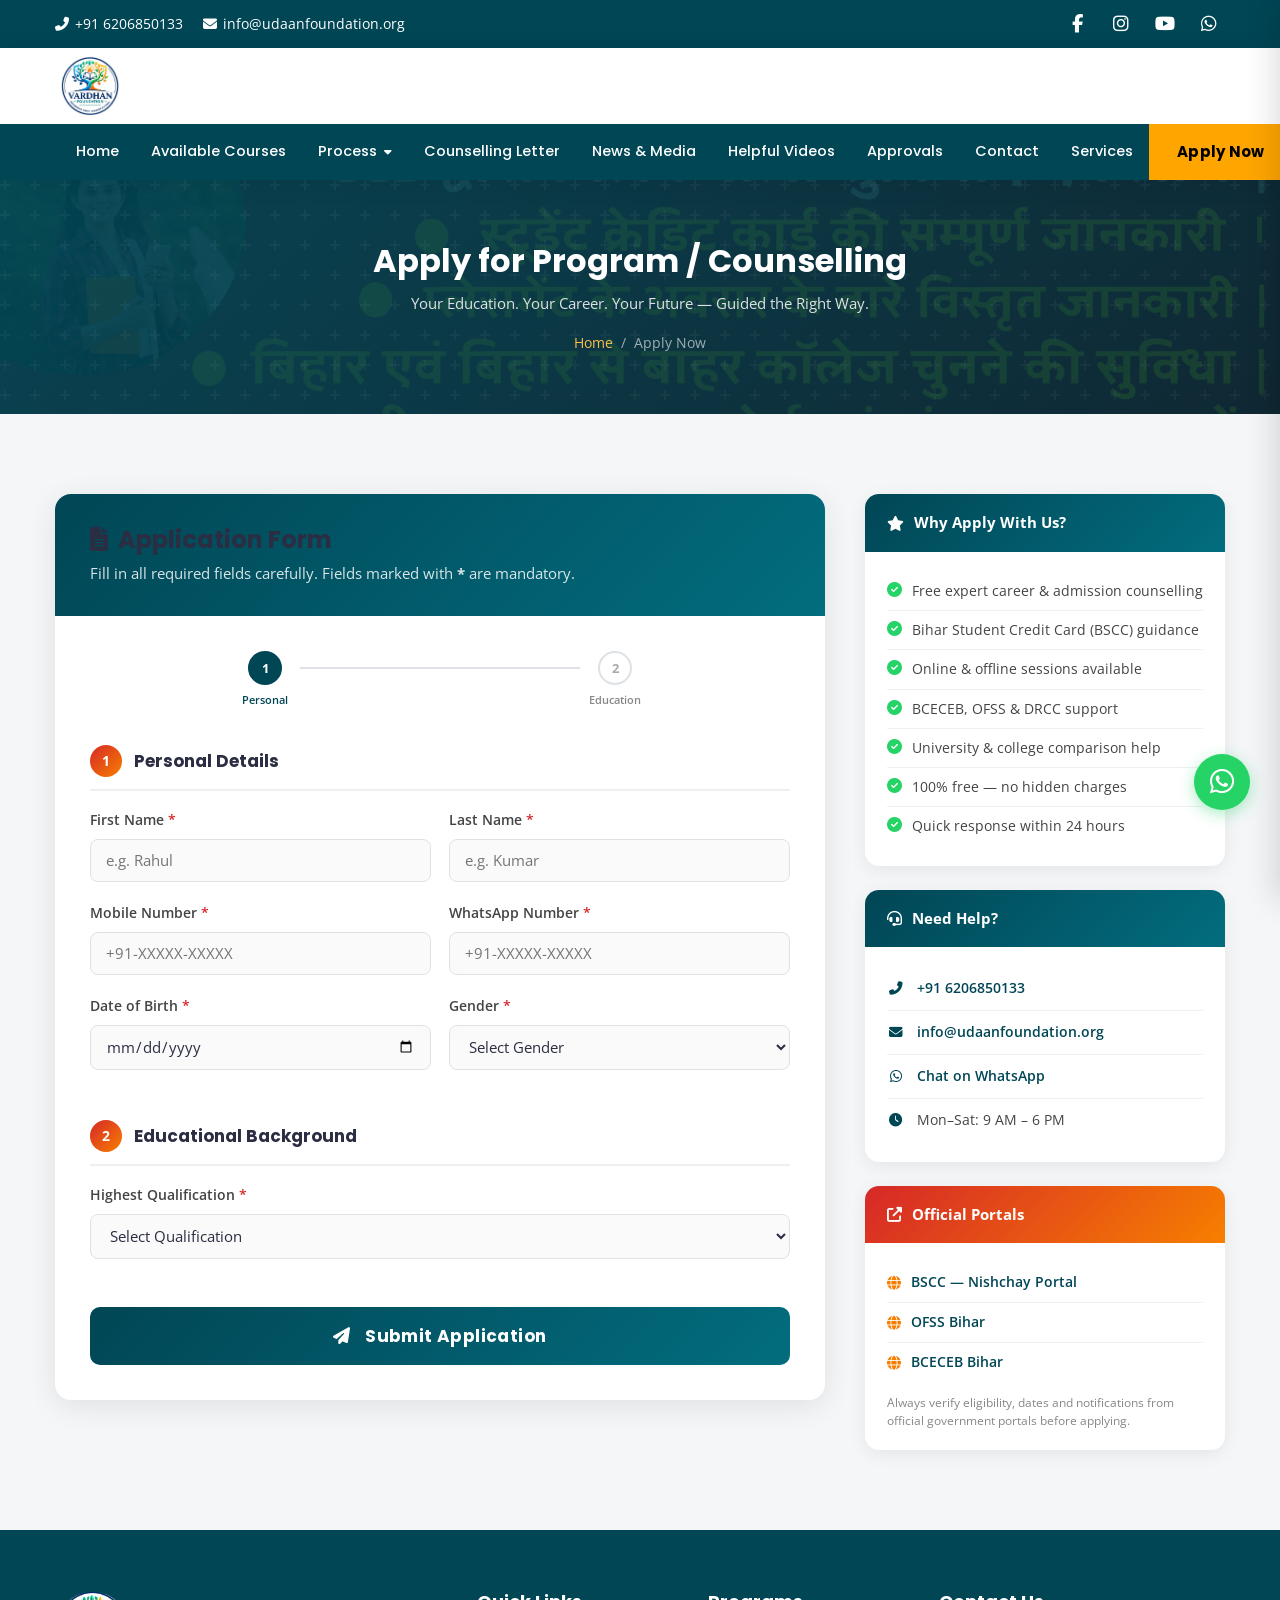
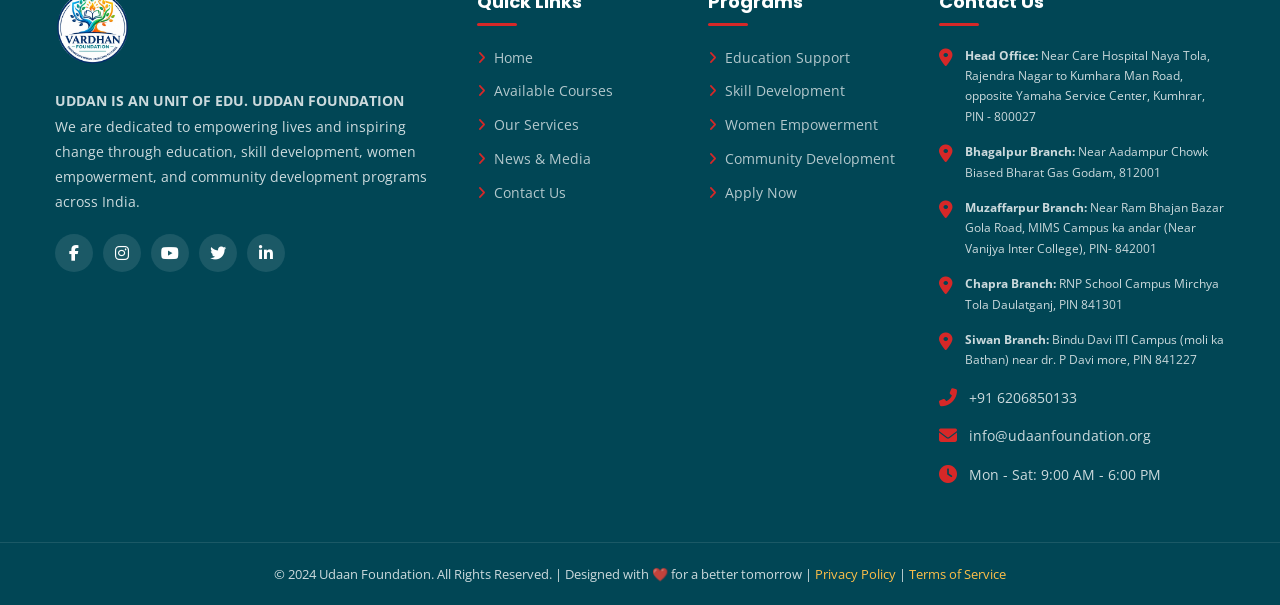
==== commit 5c962732: "refactor: rebrand organization name and update footer assets and form options" ====
--- a/public/frontend/apply.html
+++ b/public/frontend/apply.html
@@ -296,7 +296,7 @@
 <!-- Header -->
 <header class="header">
   <div class="header-top container">
-    <a href="index.html" class="header-logo"><img src="logo.png" alt="Udaan Foundation Logo"></a>
+    <a href="index.html" class="header-logo"><img src="logo.png" alt="Vardhan Foundation Logo"></a>
     <button class="mobile-toggle" aria-label="Menu"><i class="fas fa-bars"></i></button>
   </div>
   <div class="header-nav-bar">
@@ -325,7 +325,7 @@
 </header>
 <div class="mobile-nav-overlay"></div>
 <div class="mobile-nav">
-  <div class="mobile-nav-header"><img src="logo.png" alt="Udaan Foundation"><button class="mobile-nav-close"><i class="fas fa-times"></i></button></div>
+  <div class="mobile-nav-header"><img src="logo.png" alt="Vardhan Foundation"><button class="mobile-nav-close"><i class="fas fa-times"></i></button></div>
   <ul>
     <li><a href="index.html">Home</a></li>
     <li><a href="available_courses.html">Available Courses</a></li>
@@ -435,11 +435,8 @@
               <select name="qualification" required>
                 <option value="">Select Qualification</option>
                 <option value="10th">10th</option>
-                <option value="appearing_in_10th">Appearing in 10th</option>
                 <option value="12th">12th</option>
-                <option value="appearing_in_12th">Appearing in 12th</option>
-                <option value="graduation">Graduation</option>
-                <option value="appearing_in_graduation">Appearing in Graduation</option>
+                <option value="Above this">Above this</option>
               </select>
               <div class="error-msg">Please select your qualification.</div>
             </div>
@@ -513,7 +510,7 @@
   <div class="container">
     <div class="footer-grid">
       <div class="footer-brand">
-        <img src="images/footer_logo.png" alt="Edu. Uddan Foundation" style="max-width:200px; height:auto; margin-bottom:15px;">
+        <img src="images/footer_logo.png" alt="Vardhan Foundation" style="max-height:80px; width:auto; margin-bottom:15px;">
         <p><strong>UDDAN IS AN UNIT OF EDU. UDDAN FOUNDATION</strong><br>We are dedicated to empowering lives and inspiring change through education, skill development, women empowerment, and community development programs across India.</p>
         <div class="footer-social">
           <a href="#"><i class="fab fa-facebook-f"></i></a>
--- a/public/frontend/css/style.css
+++ b/public/frontend/css/style.css
@@ -626,7 +626,7 @@
   gap: 40px;
   padding-bottom: 40px;
 }
-.footer-brand img { height: 50px; margin-bottom: 16px; filter: brightness(0) invert(1); }
+.footer-brand img { height: 75px; width: auto; margin-bottom: 16px; object-fit: contain; }
 .footer-brand p { font-size: 14px; line-height: 1.8; margin-bottom: 20px; }
 .footer-social { display: flex; gap: 10px; }
 .footer-social a {
